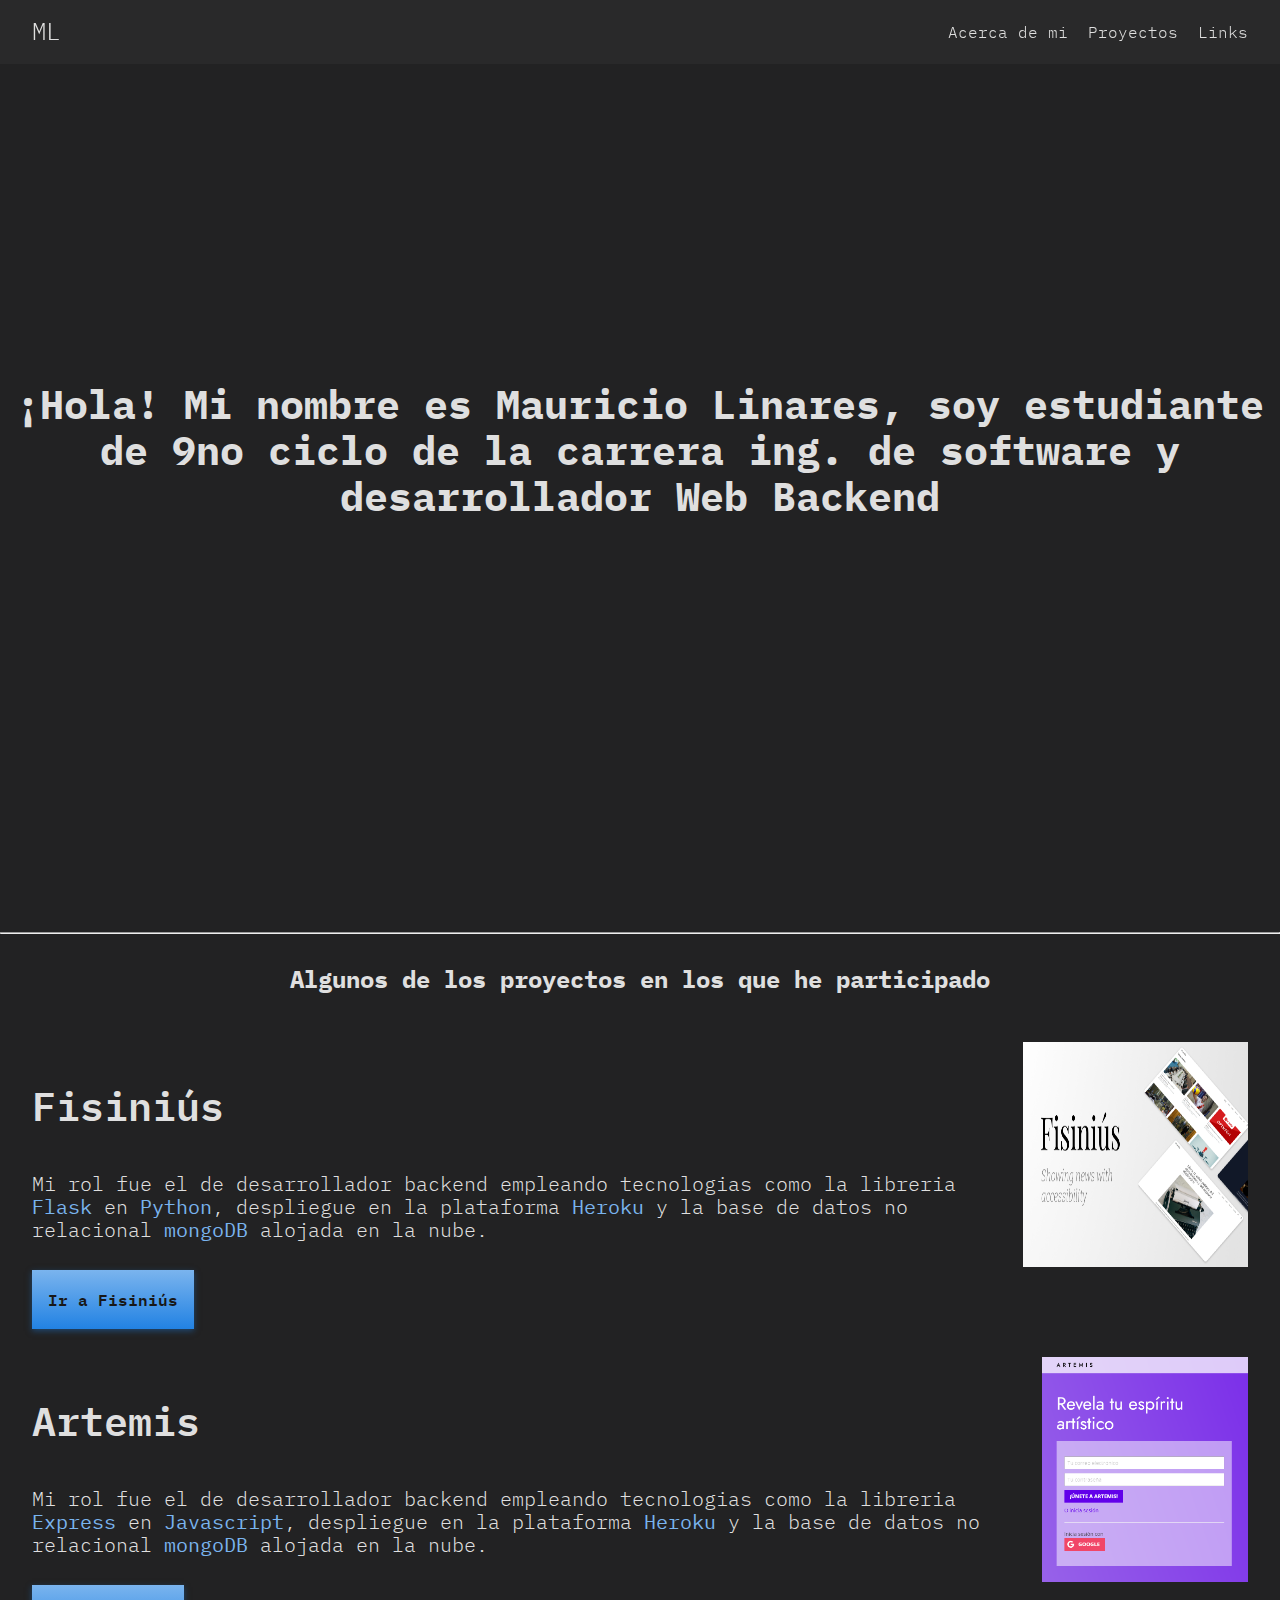
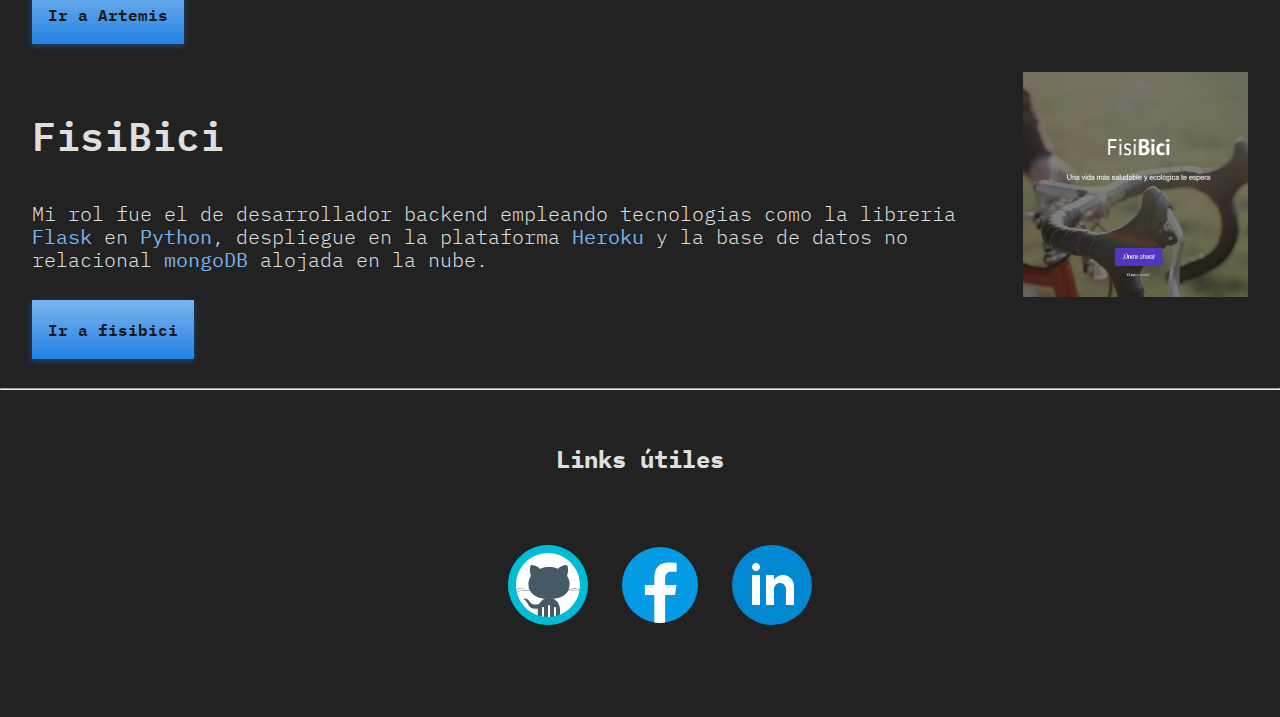
==== index.html @ de5914cb "fix: added normalize" ====
<!DOCTYPE html>
<html lang="es">
  <head>
    <meta charset="utf-8" />
    <meta name="viewport" content="width=device-width, initial-scale=1.0" />
    <link rel=stylesheet type="text/css" href="vendors/css/normalize.css">
    <link rel="stylesheet" type="text/css" href="resources/css/style.css" />
    <link
      href="https://fonts.googleapis.com/css2?family=Lato:ital,wght@0,100;0,300;0,400;1,300&display=swap"
      rel="stylesheet"
    />
    <title>Página personal</title>
  </head>
  <body>
    <header class="header">
      <p class="header__logo">ML</p>
      <nav class="header__sections-links">
        <a class="" href="/"> Acerca de mi </a>
        <a class="" href="#sections-projects"> Proyectos </a>
        <a class="" href="#sections-links"> Links </a>
      </nav>
    </header>
    <div class="container hero">
      <h1 class="hero__presentation">
        ¡Hola! Mi nombre es Mauricio Linares, soy estudiante de 9no ciclo de la
        carrera ing. de software y desarrollador Web Backend
      </h1>
    </div>
    <hr class="container separator" id="sections-projects" />
    <div class="container projects">
      <h3 class="projects__title">
        Algunos de los proyectos en los que he participado
      </h3>

      <div class="project">
        <div class="project__body">
          <div class="project__info">
            <h3 class="project__title">Fisiniús</h3>
            <p class="project__description">
              Mi rol fue el de desarrollador backend empleando tecnologias como
              la libreria
              <strong class="project__description--highlighted">Flask</strong>
              en
              <strong class="project__description--highlighted">Python</strong>,
              despliegue en la plataforma
              <strong class="project__description--highlighted">Heroku</strong>
              y la base de datos no relacional
              <strong class="project__description--highlighted">mongoDB</strong>
              alojada en la nube.
            </p>
          </div>
          <img src="resources/img/fisinius.jpg" class="project__image" />
        </div>
        <div class="project__footer">
          <a
            href="https://fisinius.netlify.app/"
            target="_blank"
            class="project__link"
            >Ir a Fisiniús</a
          >
        </div>
      </div>

      <div class="project">
        <div class="project__body">
          <div class="project__info">
            <h3 class="project__title">Artemis</h3>
            <p class="project__description">
              Mi rol fue el de desarrollador backend empleando tecnologias como
              la libreria
              <strong class="project__description--highlighted">Express</strong>
              en
              <strong class="project__description--highlighted"
                >Javascript</strong
              >, despliegue en la plataforma
              <strong class="project__description--highlighted">Heroku</strong>
              y la base de datos no relacional
              <strong class="project__description--highlighted">mongoDB</strong>
              alojada en la nube.
            </p>
          </div>
          <img src="resources/img/artemis.jpg" class="project__image" />
        </div>
        <div class="project__footer">
          <a
            href="https://artemis-art.netlify.app/"
            target="_blank"
            class="project__link"
            >Ir a Artemis</a
          >
        </div>
      </div>

      <div class="project">
        <div class="project__body">
          <div class="project__info">
            <h3 class="project__title">FisiBici</h3>
            <p class="project__description">
              Mi rol fue el de desarrollador backend empleando tecnologias como
              la libreria
              <strong class="project__description--highlighted">Flask</strong>
              en
              <strong class="project__description--highlighted">Python</strong>,
              despliegue en la plataforma
              <strong class="project__description--highlighted">Heroku</strong>
              y la base de datos no relacional
              <strong class="project__description--highlighted">mongoDB</strong>
              alojada en la nube.
            </p>
          </div>
          <img src="resources/img/fisibici.jpg" class="project__image" />
        </div>
        <div class="project__footer">
          <a
            href="https://fisi-bici.herokuapp.com/"
            target="_blank"
            class="project__link"
            >Ir a fisibici</a
          >
        </div>
      </div>
    </div>
    <hr class="container separator" id="sections-links" />
    <div class="container links">
      <h3 class="links__title">Links útiles</h3>
      <ul class="links__body">
        <li>
          <a href="https://github.com/Maurck" target="_blank" class="link__button"
          ><img class = "link__buttton-image" src="resources/img/github_logo.svg"/></a
        >
        </li>
        <li>
          <a href="https://www.facebook.com/mau.riccio.3" target="_blank" class="link__button"
          ><img class = "link__buttton-image" src="resources/img/facebook_logo.svg"/></a
        >
        </li>
        <li>
          <a href="https://www.linkedin.com/feed" target="_blank" class="link__button"
          ><img class = "link__buttton-image" src="resources/img/linkedin_logo.svg"/></a
        >
        </li>
      </ul>
    </div>
  </body>
</html>
---- resources/css/style.css ----
@import url("https://fonts.googleapis.com/css2?family=IBM+Plex+Mono:wght@400;600&family=Rajdhani&display=swap");

* {
  box-sizing: border-box;
}

html {
  background: #222223;
  color: #dfdfdf;
  font-family: "IBM Plex Mono", monospace;
  font-weight: 300;
  text-rendering: optimizeLegibility;
  scroll-padding-top: 4rem;
  box-sizing: border-box;
}

*,
*::before,
*::after {
  box-sizing: inherit;
}

.container {
  margin: 0 auto;
  max-width: 1280px;
}

.header {
  height: 4rem;
  width: 100%;
  align-items: center;
  position: fixed;
  background: #2a2a2bea;
  display: flex;
  justify-content: space-between;
  padding: 0 2rem;
}

.header__logo {
  font-size: 1.5em;
}

.header__sections-links {
  display: flex;
  gap: 1.25rem;
}

.header__sections-links a {
  text-decoration: none;
  color: #dfdfdf;
}

.header__sections-links a:hover {
  color: #7ab4ee;
}

.hero {
  height: 100vh;
  display: flex;
  align-items: center;
}

.hero__presentation {
  text-align: center;
  font-size: 2.5rem;
}

.separator {
  margin: 2rem auto;
}

.projects__title {
  text-align: center;
  margin-bottom: 3rem;
  font-size: 1.5rem;
}

.project {
  margin: 2rem;
  display: flex;
  justify-content: space-between;
  gap: 0.5rem;
  flex-direction: column;
}

.project__body {
  display: flex;
  gap: 1rem;
}

.project__info {
  display: flex;
  flex-direction: column;
  font-size: 1.25rem;
}

.project__title {
  margin-bottom: 1.5rem;
  font-weight: 600;
  font-size: 2.5rem;
}

.project__description--highlighted {
  color: #7ab4ee;
}

.project__image {
  width: 225px;
  height: 225px;
}

.project__footer {
  margin: 1rem 4rem 1rem 0;
}

.project__link {
  padding: 1rem;
  background: linear-gradient(180deg, #7ab4ee 0%, #2282e3 100%);
  box-shadow: 0px 2px 6px rgba(29, 111, 194, 0.5);
  border: none;
  font-family: "IBM Plex Mono", monospace;
  font-weight: 600;
  color: #181818;
  cursor: pointer;
  text-decoration: none;
}

.project__link:hover {
  background: linear-gradient(180deg, #2282e3 0%, #7ab4ee 100%);
}

.links {
  margin-bottom: 4rem;
  display: flex;
  justify-content: space-between;
  flex-direction: column;
}

.links__title {
  text-align: center;
  margin-bottom: 3rem;
  font-size: 1.5rem;
}

.links__body {
  text-align: center;
  gap: 1rem;
  display: flex;
  align-items: center;
  justify-content: center;
  list-style: none;
}

.link__button {
}

.link__buttton-image {
  width: 6rem;
  height: 6rem;
}

.link__buttton-image:hover {
}
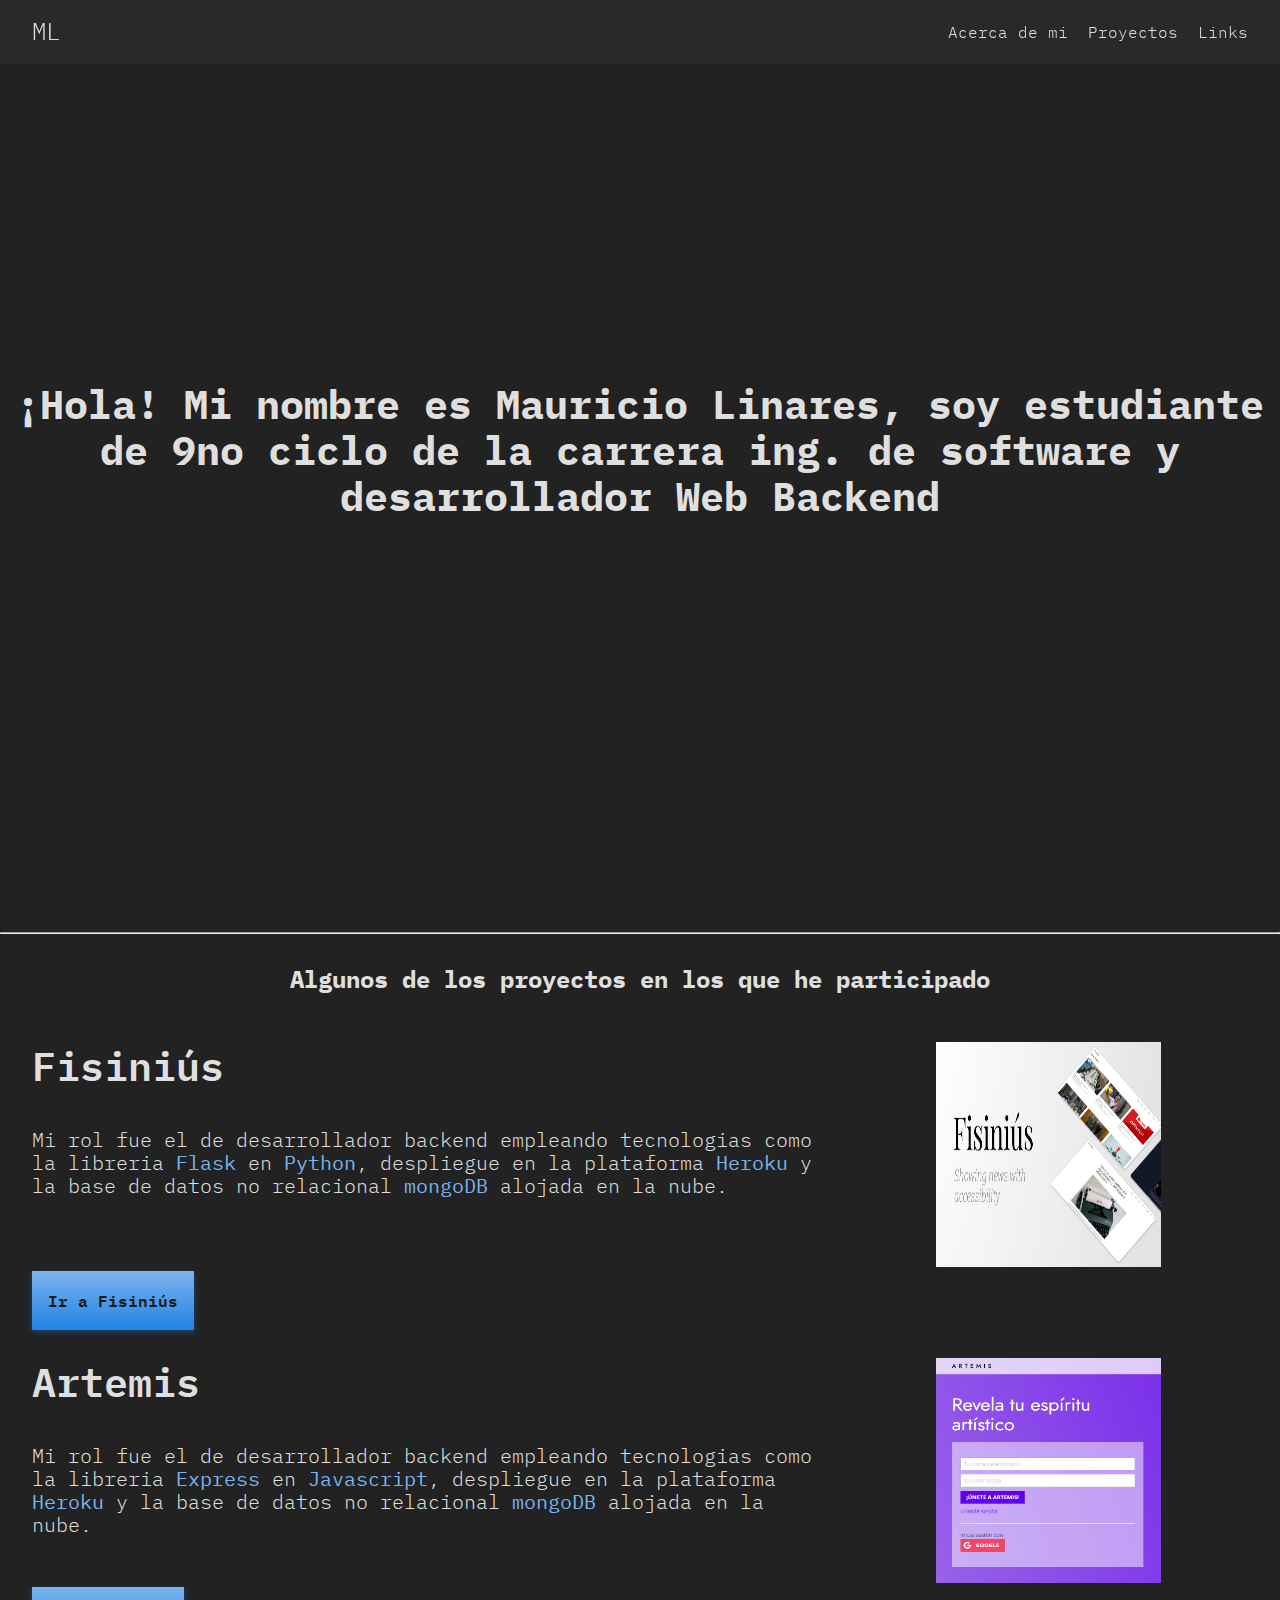
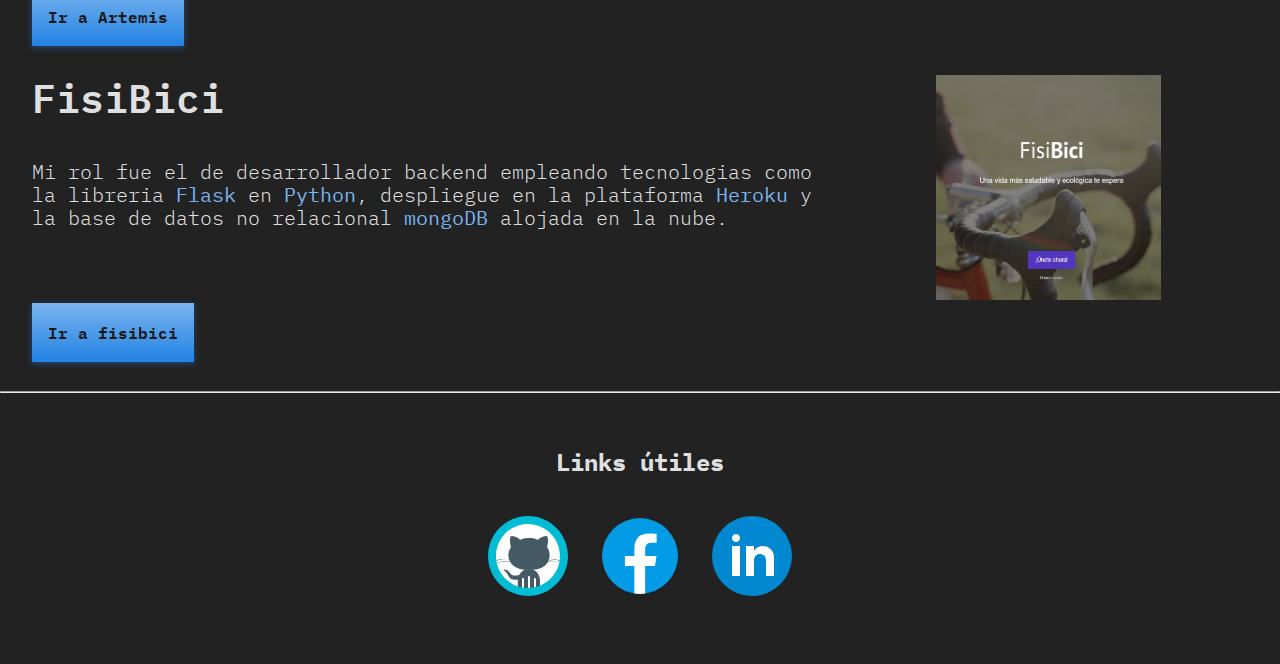
==== commit 4e52ea2b: "feat: responsive" ====
--- a/index.html
+++ b/index.html
@@ -1,9 +1,10 @@
 <!DOCTYPE html>
-<html lang="es">
+<html lang="en">
   <head>
-    <meta charset="utf-8" />
+    <meta charset="UTF-8" />
+    <meta http-equiv="X-UA-Compatible" content="IE=edge" />
     <meta name="viewport" content="width=device-width, initial-scale=1.0" />
-    <link rel=stylesheet type="text/css" href="vendors/css/normalize.css">
+    <link rel="stylesheet" type="text/css" href="vendors/css/normalize.css" />
     <link rel="stylesheet" type="text/css" href="resources/css/style.css" />
     <link
       href="https://fonts.googleapis.com/css2?family=Lato:ital,wght@0,100;0,300;0,400;1,300&display=swap"
@@ -36,6 +37,7 @@
         <div class="project__body">
           <div class="project__info">
             <h3 class="project__title">Fisiniús</h3>
+            <img src="resources/img/fisinius.jpg" class="project__image" />
             <p class="project__description">
               Mi rol fue el de desarrollador backend empleando tecnologias como
               la libreria
@@ -49,7 +51,7 @@
               alojada en la nube.
             </p>
           </div>
-          <img src="resources/img/fisinius.jpg" class="project__image" />
+
         </div>
         <div class="project__footer">
           <a
@@ -65,6 +67,7 @@
         <div class="project__body">
           <div class="project__info">
             <h3 class="project__title">Artemis</h3>
+            <img src="resources/img/artemis.jpg" class="project__image" />
             <p class="project__description">
               Mi rol fue el de desarrollador backend empleando tecnologias como
               la libreria
@@ -79,7 +82,7 @@
               alojada en la nube.
             </p>
           </div>
-          <img src="resources/img/artemis.jpg" class="project__image" />
+          
         </div>
         <div class="project__footer">
           <a
@@ -95,6 +98,7 @@
         <div class="project__body">
           <div class="project__info">
             <h3 class="project__title">FisiBici</h3>
+            <img src="resources/img/fisibici.jpg" class="project__image" />
             <p class="project__description">
               Mi rol fue el de desarrollador backend empleando tecnologias como
               la libreria
@@ -108,7 +112,6 @@
               alojada en la nube.
             </p>
           </div>
-          <img src="resources/img/fisibici.jpg" class="project__image" />
         </div>
         <div class="project__footer">
           <a
@@ -125,19 +128,34 @@
       <h3 class="links__title">Links útiles</h3>
       <ul class="links__body">
         <li>
-          <a href="https://github.com/Maurck" target="_blank" class="link__button"
-          ><img class = "link__buttton-image" src="resources/img/github_logo.svg"/></a
-        >
+          <a
+            href="https://github.com/Maurck"
+            target="_blank"
+            class="link__button"
+            ><img
+              class="link__buttton-image"
+              src="resources/img/github_logo.svg"
+          /></a>
         </li>
         <li>
-          <a href="https://www.facebook.com/mau.riccio.3" target="_blank" class="link__button"
-          ><img class = "link__buttton-image" src="resources/img/facebook_logo.svg"/></a
-        >
+          <a
+            href="https://www.facebook.com/mau.riccio.3"
+            target="_blank"
+            class="link__button"
+            ><img
+              class="link__buttton-image"
+              src="resources/img/facebook_logo.svg"
+          /></a>
         </li>
         <li>
-          <a href="https://www.linkedin.com/feed" target="_blank" class="link__button"
-          ><img class = "link__buttton-image" src="resources/img/linkedin_logo.svg"/></a
-        >
+          <a
+            href="https://www.linkedin.com/feed"
+            target="_blank"
+            class="link__button"
+            ><img
+              class="link__buttton-image"
+              src="resources/img/linkedin_logo.svg"
+          /></a>
         </li>
       </ul>
     </div>
--- a/resources/css/style.css
+++ b/resources/css/style.css
@@ -1,163 +1,250 @@
-@import url("https://fonts.googleapis.com/css2?family=IBM+Plex+Mono:wght@400;600&family=Rajdhani&display=swap");
+@import url('https://fonts.googleapis.com/css2?family=IBM+Plex+Mono:wght@400;600&family=Rajdhani&display=swap');
 
 * {
-  box-sizing: border-box;
+    box-sizing: border-box;
 }
 
 html {
-  background: #222223;
-  color: #dfdfdf;
-  font-family: "IBM Plex Mono", monospace;
-  font-weight: 300;
-  text-rendering: optimizeLegibility;
-  scroll-padding-top: 4rem;
-  box-sizing: border-box;
-}
-
+    background: #222223;
+    color: #DFDFDF;
+    font-family: 'IBM Plex Mono', monospace;
+    font-weight: 300;
+    text-rendering: optimizeLegibility;
+    scroll-padding-top: 4rem;
+    box-sizing: border-box;
+}
+  
 *,
 *::before,
 *::after {
-  box-sizing: inherit;
+box-sizing: inherit;
 }
 
 .container {
-  margin: 0 auto;
-  max-width: 1280px;
-}
+    margin: 0 auto;
+    max-width: 1280px;
+}
+
+
 
 .header {
-  height: 4rem;
-  width: 100%;
-  align-items: center;
-  position: fixed;
-  background: #2a2a2bea;
-  display: flex;
-  justify-content: space-between;
-  padding: 0 2rem;
+    width: 100%;
+    position: fixed;
+    background:#2a2a2bea;
+    align-items: center;
+    display: flex;
+    justify-content: space-between;
+    padding: 0 1rem;
+    font-size: 0.7rem;
+}
+
+@media(min-width:768px){
+    .header {
+        height: 4rem;
+        padding: 0 2rem;
+        font-size: 1rem;
+    }
 }
 
 .header__logo {
-  font-size: 1.5em;
+    font-size: 1.5em;
 }
 
 .header__sections-links {
-  display: flex;
-  gap: 1.25rem;
-}
-
-.header__sections-links a {
-  text-decoration: none;
-  color: #dfdfdf;
+    display: flex;
+    gap: 1.25rem;
+}
+
+.header__sections-links a{
+    text-decoration: none;
+    color: #DFDFDF;
 }
 
 .header__sections-links a:hover {
-  color: #7ab4ee;
-}
+    color: #7AB4EE;
+} 
 
 .hero {
-  height: 100vh;
-  display: flex;
-  align-items: center;
+    height: 100vh;
+    display: flex;
+    align-items: center;
 }
 
 .hero__presentation {
-  text-align: center;
-  font-size: 2.5rem;
+    text-align: center;
+    font-size: 1.8rem;
+    margin: auto 2rem;
+}
+
+@media(min-width:768px){
+    .hero__presentation {
+        text-align: center;
+        font-size: 2.5rem;
+        margin: inherit;
+    }
 }
 
 .separator {
-  margin: 2rem auto;
+    margin: 2rem auto;
+
 }
 
 .projects__title {
-  text-align: center;
-  margin-bottom: 3rem;
-  font-size: 1.5rem;
+    text-align: center;
+    margin-bottom: 2rem;
+    margin-left: 1rem;
+    margin-right: 1rem;
+    font-size: 1.2rem;
+}
+
+@media(min-width:768px){
+    .projects__title {
+        margin-bottom: 3rem;
+        font-size: 1.5rem;
+    }
 }
 
 .project {
-  margin: 2rem;
-  display: flex;
-  justify-content: space-between;
-  gap: 0.5rem;
-  flex-direction: column;
+    margin: 2rem;
+    display: flex;
+    justify-content: space-between;
+    gap: 1rem;
+    flex-direction: column;
+}
+
+@media(min-width:768px){
+    .project {
+        gap: 0.5rem;
+    }
 }
 
 .project__body {
-  display: flex;
-  gap: 1rem;
+    display: flex;
+    gap: 1rem;
+    flex-direction: column-reverse;
+}
+
+@media(min-width:768px){
+    .project__body {
+        flex-direction: row;
+    }
 }
 
 .project__info {
-  display: flex;
-  flex-direction: column;
-  font-size: 1.25rem;
+    display: flex;
+    flex-direction: column;
+    font-size: 1.25rem;
+    gap: 1rem;
+}
+
+@media(min-width:768px){
+    .project__info {
+        display: grid;
+        grid-template-rows: 1fr 2fr;
+        grid-template-columns: 2fr 1fr;
+
+    }
 }
 
 .project__title {
-  margin-bottom: 1.5rem;
-  font-weight: 600;
-  font-size: 2.5rem;
+    margin: 0;
+    font-weight: 600;
+    font-size: 2rem;
+}
+
+@media(min-width:768px){
+    .project__title {
+        margin: unset;
+        margin-bottom: 1.5rem;   
+        font-size: 2.5rem;
+    }
+}
+
+.project__description {
+    margin: 0 1rem;
+    font-size: 1rem;
+}
+
+@media(min-width:768px){
+    .project__description {
+        margin: unset;
+        font-size: unset;
+    }
 }
 
 .project__description--highlighted {
-  color: #7ab4ee;
+    color: #7AB4EE;
 }
 
 .project__image {
-  width: 225px;
-  height: 225px;
+    width: 225px;
+    height: 225px;
+    align-self: center;
+}
+
+@media(min-width:768px){
+    .project__image {
+        align-self: unset;
+        grid-row-start: 1;
+        grid-row-end: 3;
+        grid-column-start: 2;
+        grid-column-end: 3;
+        align-self: center;
+        margin: 0 auto;
+    }
 }
 
 .project__footer {
-  margin: 1rem 4rem 1rem 0;
+    margin: 1rem 4rem 1rem 0;
 }
 
 .project__link {
-  padding: 1rem;
-  background: linear-gradient(180deg, #7ab4ee 0%, #2282e3 100%);
-  box-shadow: 0px 2px 6px rgba(29, 111, 194, 0.5);
-  border: none;
-  font-family: "IBM Plex Mono", monospace;
-  font-weight: 600;
-  color: #181818;
-  cursor: pointer;
-  text-decoration: none;
+    padding: 1rem;
+    background: linear-gradient(180deg, #7AB4EE 0%, #2282E3 100%);
+    box-shadow: 0px 2px 6px rgba(29, 111, 194, 0.5);
+    border: none;
+    font-family: 'IBM Plex Mono', monospace;
+    font-weight: 600;
+    color: #181818; 
+    cursor: pointer;
+    text-decoration: none;
 }
 
 .project__link:hover {
-  background: linear-gradient(180deg, #2282e3 0%, #7ab4ee 100%);
+    background: linear-gradient(180deg, #2282E3 0%, #7AB4EE 100%);
 }
 
 .links {
-  margin-bottom: 4rem;
-  display: flex;
-  justify-content: space-between;
-  flex-direction: column;
+    margin-bottom: 2.5rem;
+    display: flex;
+    justify-content: space-between;
+    flex-direction: column;   
 }
 
 .links__title {
-  text-align: center;
-  margin-bottom: 3rem;
-  font-size: 1.5rem;
+    text-align: center;
+    margin-bottom: 1rem;
+    font-size: 1.5rem;
 }
 
 .links__body {
-  text-align: center;
-  gap: 1rem;
-  display: flex;
-  align-items: center;
-  justify-content: center;
-  list-style: none;
-}
-
-.link__button {
+    text-align: center;
+    gap: 1rem;
+    display: flex;
+    align-items: center;
+    justify-content: center;
+    list-style-type: none;
+    padding: 0;
 }
 
 .link__buttton-image {
-  width: 6rem;
-  height: 6rem;
-}
-
-.link__buttton-image:hover {
-}
+    width: 5rem;
+    height: 5rem;
+}
+
+@media(min-width:768px){
+    .link__buttton-image {
+        width: 6rem;
+        height: 6rem;
+    }  
+}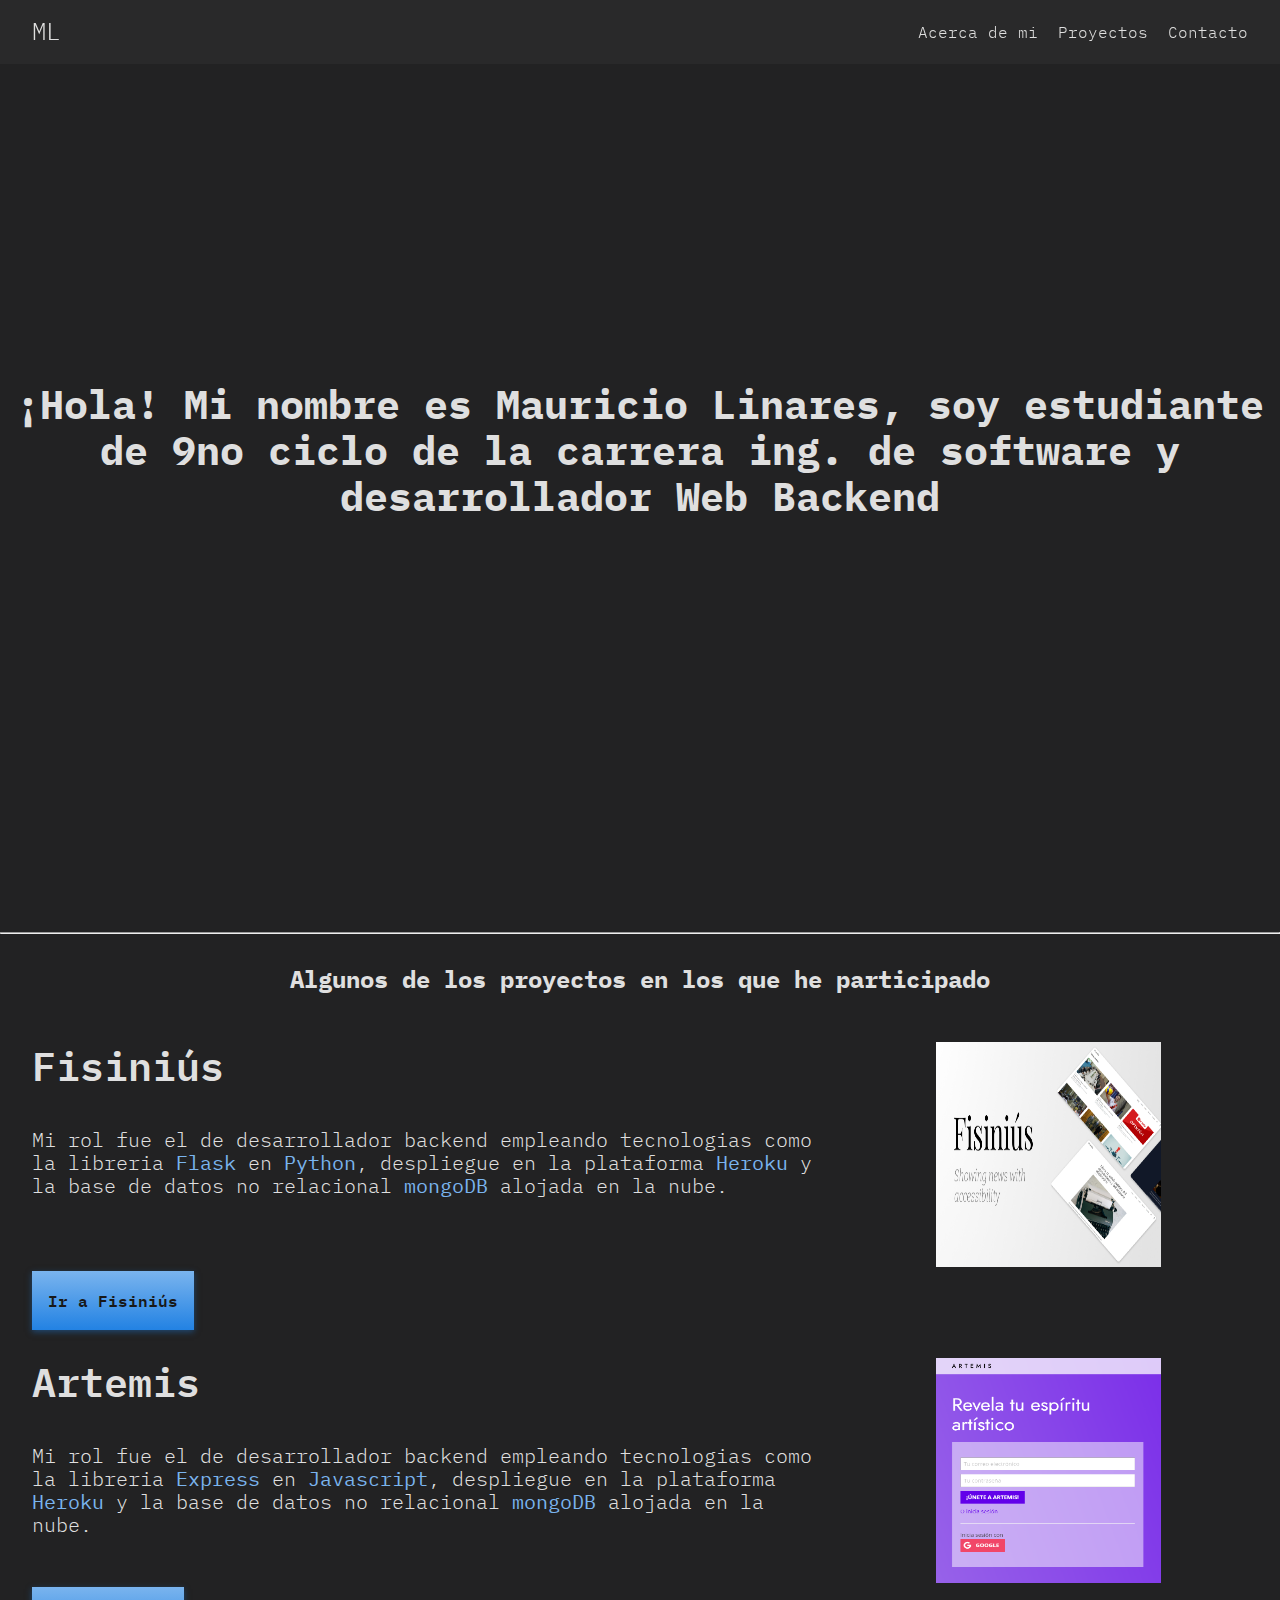
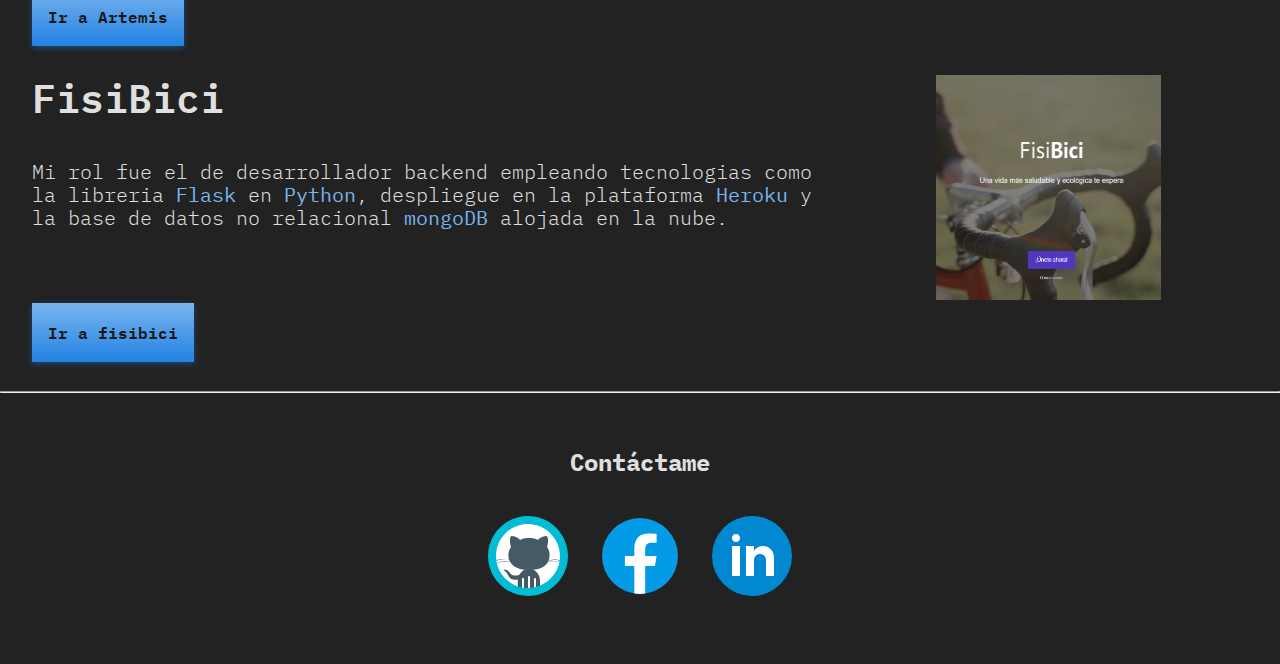
==== commit a92d7db8: "fix: contact name" ====
--- a/index.html
+++ b/index.html
@@ -18,7 +18,7 @@
       <nav class="header__sections-links">
         <a class="" href="/"> Acerca de mi </a>
         <a class="" href="#sections-projects"> Proyectos </a>
-        <a class="" href="#sections-links"> Links </a>
+        <a class="" href="#sections-links"> Contacto </a>
       </nav>
     </header>
     <div class="container hero">
@@ -125,7 +125,7 @@
     </div>
     <hr class="container separator" id="sections-links" />
     <div class="container links">
-      <h3 class="links__title">Links útiles</h3>
+      <h3 class="links__title">Contáctame</h3>
       <ul class="links__body">
         <li>
           <a
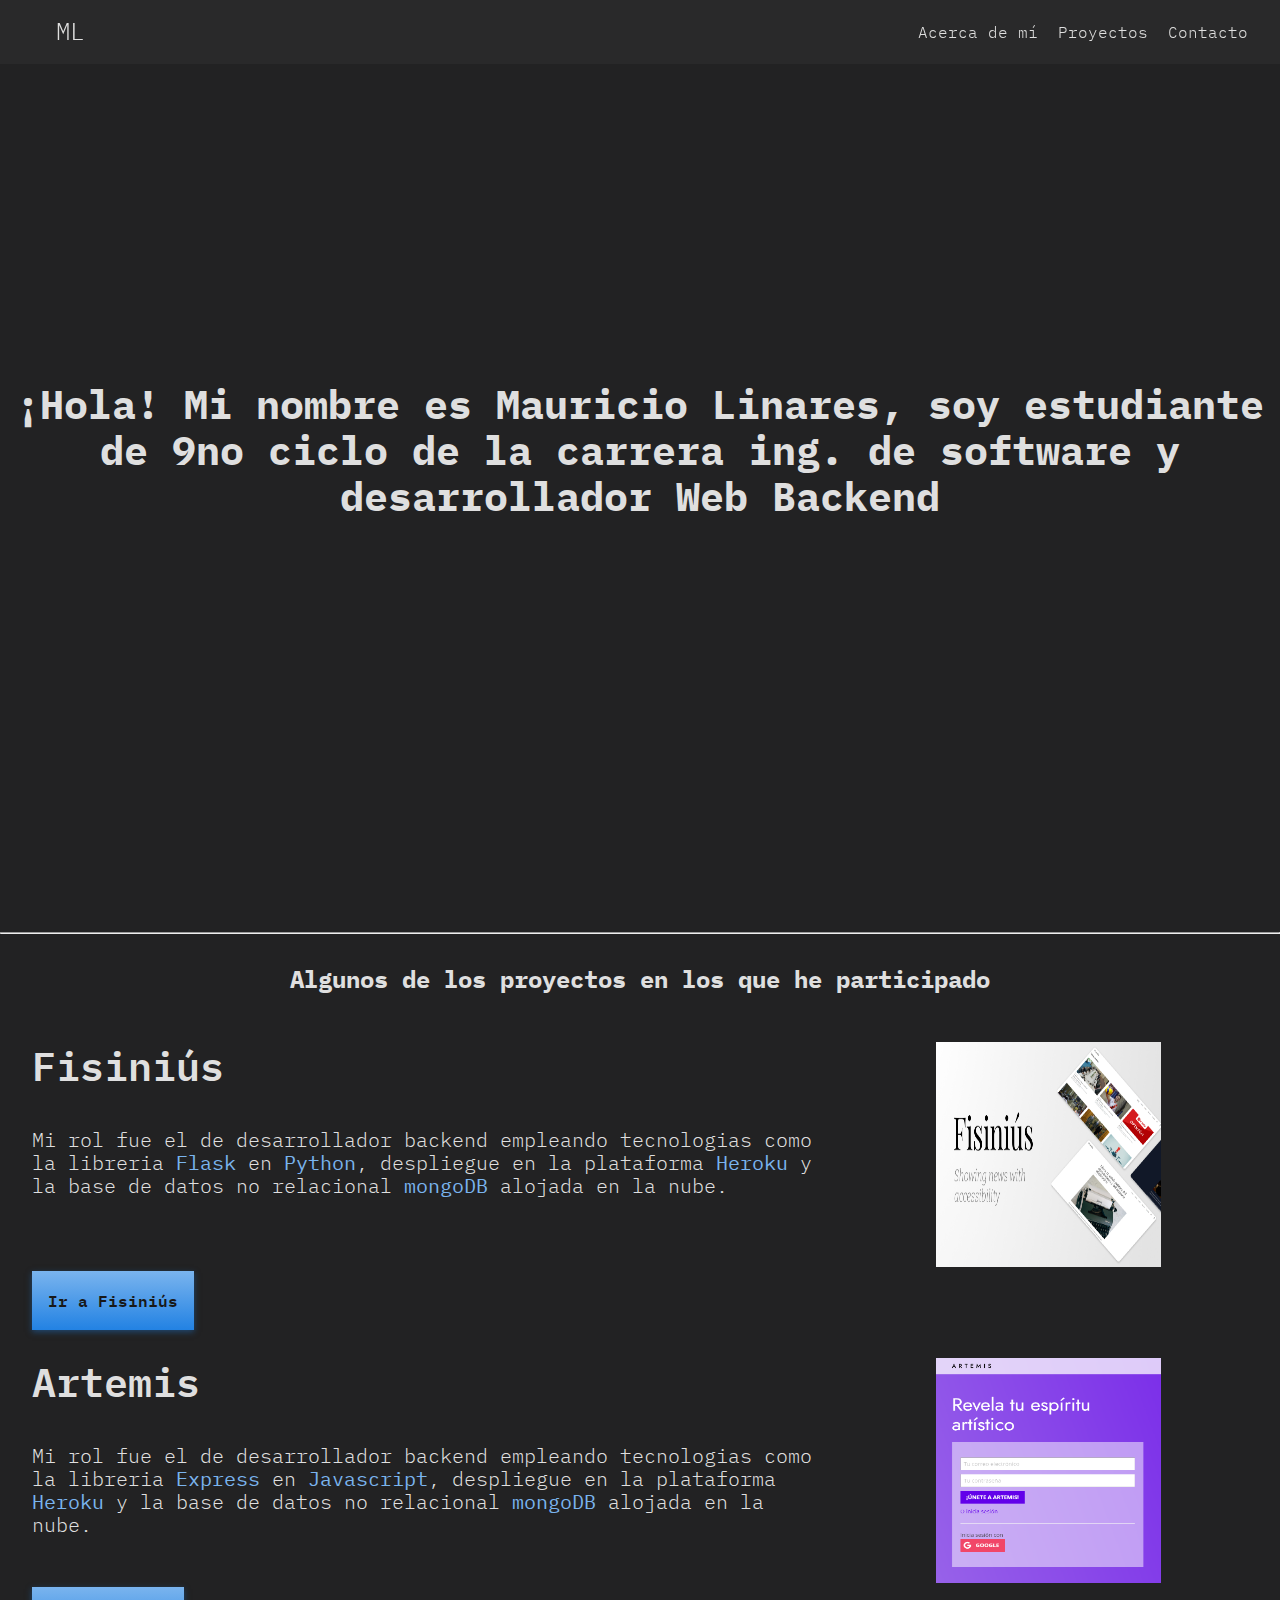
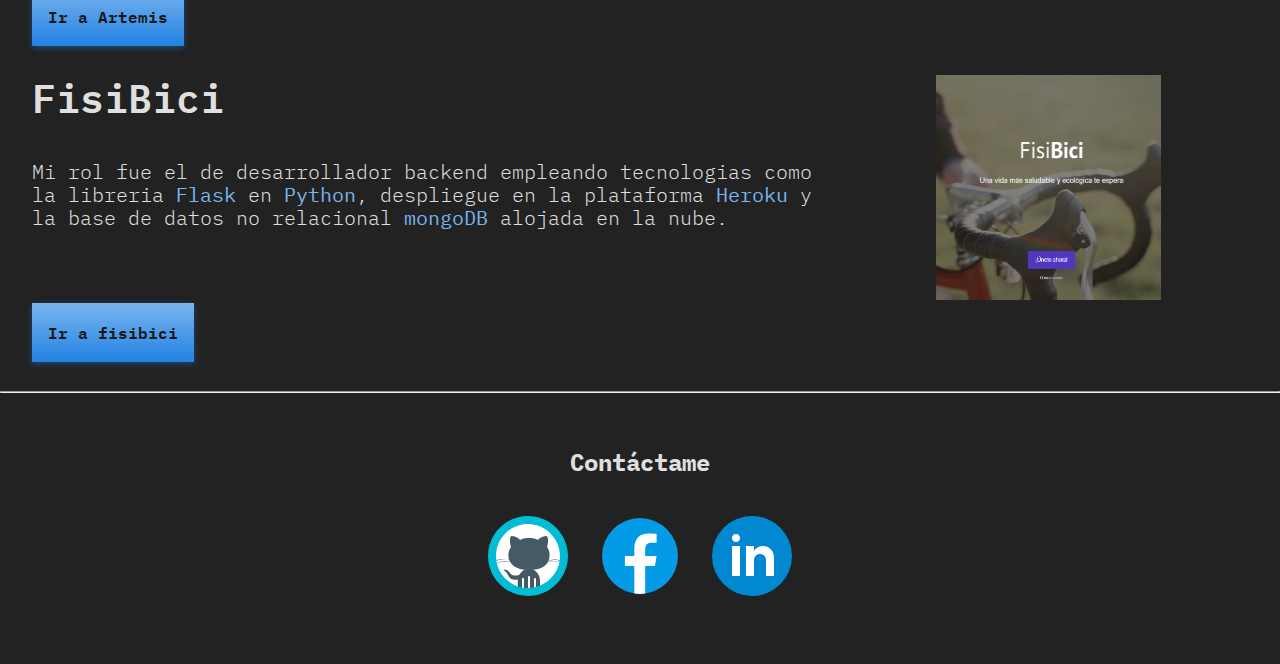
==== commit 57d88062: "feat: sidebar implemented" ====
--- a/index.html
+++ b/index.html
@@ -10,18 +10,59 @@
       href="https://fonts.googleapis.com/css2?family=Lato:ital,wght@0,100;0,300;0,400;1,300&display=swap"
       rel="stylesheet"
     />
-    <title>Página personal</title>
+    <link
+      href="https://fonts.googleapis.com/icon?family=Material+Icons"
+      rel="stylesheet"
+    />
+    <title>Mauricio Linares</title>
   </head>
   <body>
     <header class="header">
       <p class="header__logo">ML</p>
       <nav class="header__sections-links">
-        <a class="" href="/"> Acerca de mi </a>
+        <a class="" href="#sections-about"> Acerca de mí </a>
         <a class="" href="#sections-projects"> Proyectos </a>
         <a class="" href="#sections-links"> Contacto </a>
       </nav>
+      <div class="header__spacer header__menu">
+        <label for="sidebar-check">
+          <span class="material-icons"> menu </span>
+        </label>
+      </div>
+      <!-- sidebar -->
+      <input id="sidebar-check" type="checkbox" />
+      <nav id="sidebar" class="sidebar">
+        <button href="#" class="button sidebar__close-icon">
+          <label for="sidebar-check">
+            <span class="material-icons icon-close"> close </span>
+          </label>
+        </button>
+
+        <div class="sidebar__items">
+          <a
+            class="sidebar__item"
+            href="#sections-about"
+            onclick="document.getElementById('sidebar-check').checked = false"
+            >Acerca de mí</a
+          >
+
+          <a
+            class="sidebar__item"
+            href="#sections-projects"
+            onclick="document.getElementById('sidebar-check').checked = false"
+            >Proyectos</a
+          >
+
+          <a
+            class="sidebar__item"
+            href="#sections-links"
+            onclick="document.getElementById('sidebar-check').checked = false"
+            >Contacto</a
+          >
+        </div>
+      </nav>
     </header>
-    <div class="container hero">
+    <div class="container hero" id="sections-about">
       <h1 class="hero__presentation">
         ¡Hola! Mi nombre es Mauricio Linares, soy estudiante de 9no ciclo de la
         carrera ing. de software y desarrollador Web Backend
@@ -51,7 +92,6 @@
               alojada en la nube.
             </p>
           </div>
-
         </div>
         <div class="project__footer">
           <a
@@ -82,7 +122,6 @@
               alojada en la nube.
             </p>
           </div>
-          
         </div>
         <div class="project__footer">
           <a
--- a/resources/css/style.css
+++ b/resources/css/style.css
@@ -25,8 +25,6 @@
     max-width: 1280px;
 }
 
-
-
 .header {
     width: 100%;
     position: fixed;
@@ -34,8 +32,6 @@
     align-items: center;
     display: flex;
     justify-content: space-between;
-    padding: 0 1rem;
-    font-size: 0.7rem;
 }
 
 @media(min-width:768px){
@@ -48,11 +44,18 @@
 
 .header__logo {
     font-size: 1.5em;
+    padding-left: 1.5rem;
 }
 
 .header__sections-links {
-    display: flex;
-    gap: 1.25rem;
+    display: none;
+}
+
+@media(min-width:768px){
+    .header__sections-links {
+        display: flex;
+        gap: 1.25rem;
+    }
 }
 
 .header__sections-links a{
@@ -63,6 +66,94 @@
 .header__sections-links a:hover {
     color: #7AB4EE;
 } 
+
+.header__spacer {
+    width: 4rem;
+    height: 4rem;
+    display: flex;
+    align-items: center;
+    justify-content: center;
+}
+
+@media(min-width:768px){
+    .header__spacer {
+        display: none;
+    }
+}
+
+.header__menu {
+
+}
+
+.sidebar {
+    position: fixed;
+    right: -100%;
+    top: 0;
+    width: 100%;
+    display: flex;
+    flex-direction: column;
+    height: 100vh;
+    background: #2a2a2b;
+    transition: all 0.5s ease;
+    z-index: 5;
+    align-items: flex-end;
+}
+
+@media(min-width:768px) {
+    .sidebar {
+        display: none;
+    }
+}
+
+.sidebar__title {
+    display: flex;
+    justify-content: space-between;
+    align-items: center;
+    font-size: 1.25rem;
+    padding-left: 1rem;
+}
+
+.sidebar__close-icon {
+    margin-top: 1rem;
+    margin-right: 1rem;
+    width: 4rem;
+    height: 4rem;
+    text-align: center;
+    background-color: transparent;
+    border: none;
+    color: #DFDFDF;
+}
+
+.icon-close {
+    transform: scale(2);
+}
+
+.sidebar__items {
+    font-weight: bold;
+    display: flex;
+    flex-direction: column;
+    align-self: center;
+    align-items: center;
+    height: 100%;
+    justify-content: space-evenly;
+    font-size: 48px;
+}
+
+.sidebar__item {
+    color: #DFDFDF;
+    padding: 1rem 0;
+    cursor: pointer;
+    text-decoration: none;
+    font-size: 1.5rem;
+}
+
+#sidebar-check {
+    display: none;
+}
+
+#sidebar-check:checked ~ .sidebar {
+    right: 0;
+}
 
 .hero {
     height: 100vh;
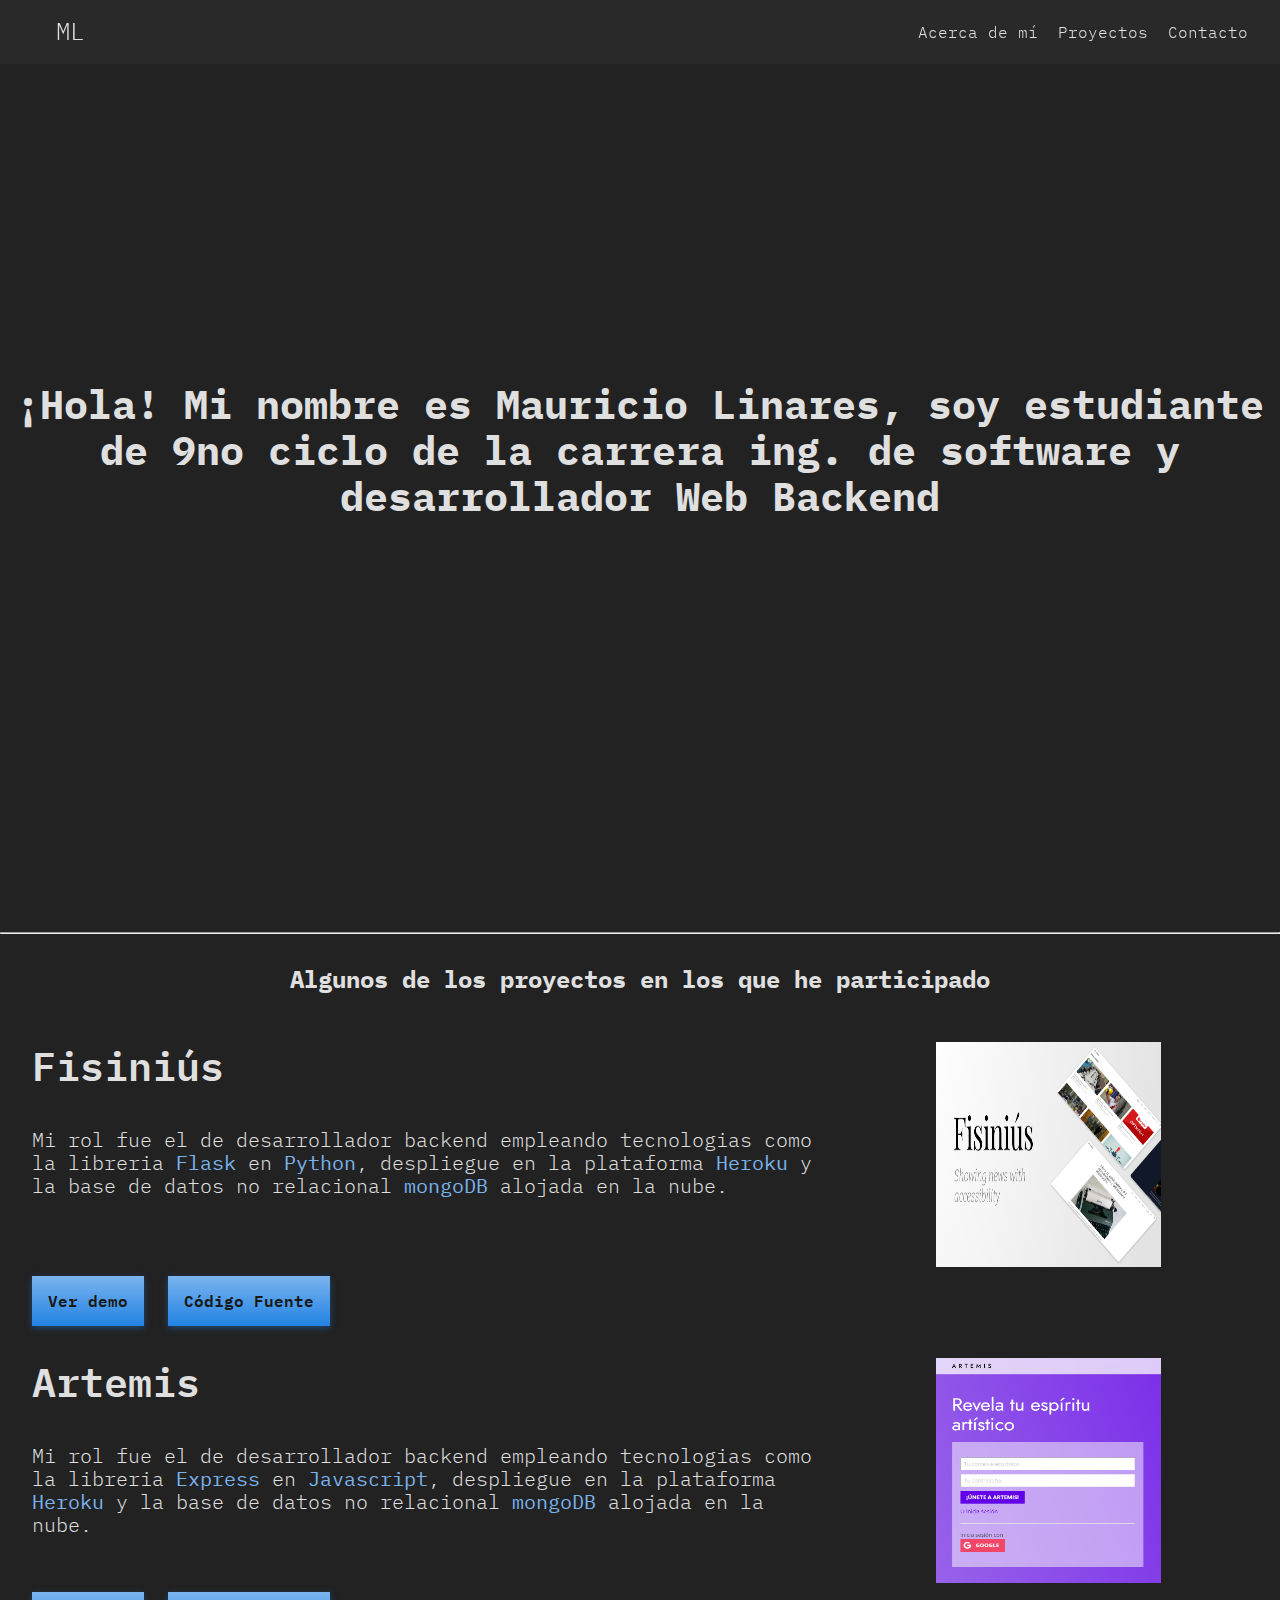
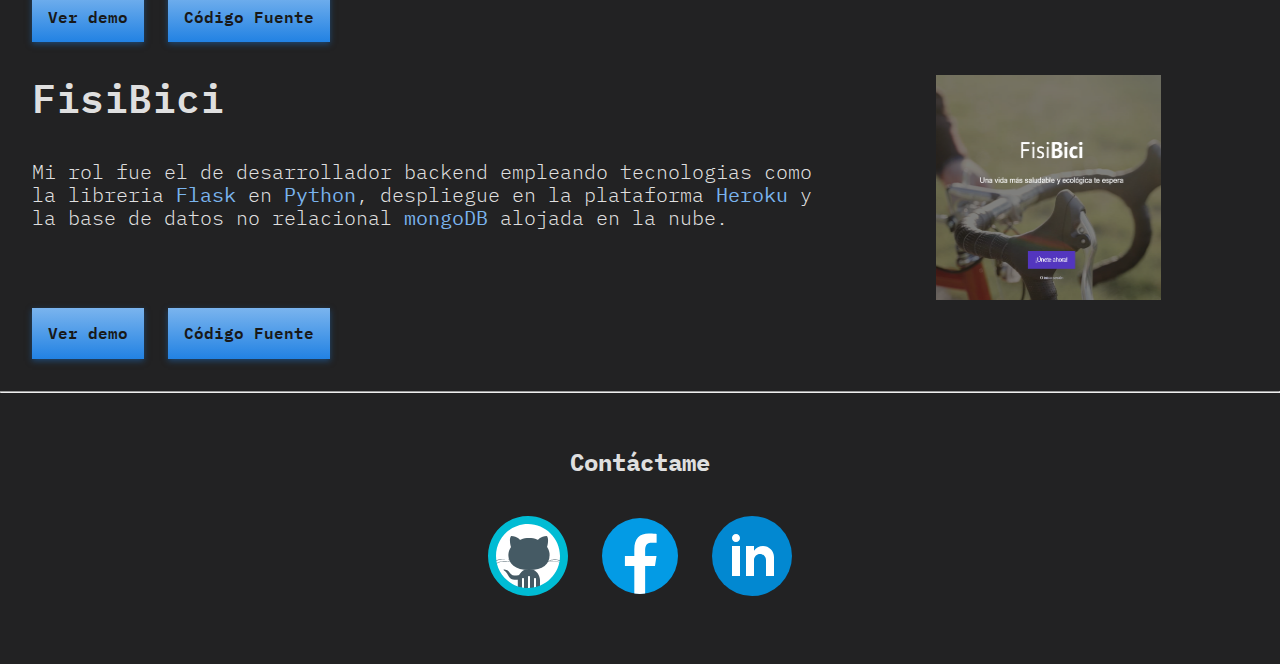
==== commit a3aa6503: "feat: source project button" ====
--- a/index.html
+++ b/index.html
@@ -98,7 +98,14 @@
             href="https://fisinius.netlify.app/"
             target="_blank"
             class="project__link"
-            >Ir a Fisiniús</a
+            >Ver demo</a
+          >
+
+          <a
+            href="https://github.com/Maurck/fisinius"
+            target="_blank"
+            class="project__link"
+            >Código Fuente</a
           >
         </div>
       </div>
@@ -128,7 +135,13 @@
             href="https://artemis-art.netlify.app/"
             target="_blank"
             class="project__link"
-            >Ir a Artemis</a
+            >Ver demo</a
+          >
+          <a
+            href="https://github.com/Maurck/Artemis-backend"
+            target="_blank"
+            class="project__link"
+            >Código Fuente</a
           >
         </div>
       </div>
@@ -157,7 +170,13 @@
             href="https://fisi-bici.herokuapp.com/"
             target="_blank"
             class="project__link"
-            >Ir a fisibici</a
+            >Ver demo</a
+          >
+          <a
+            href="https://github.com/Maurck/FisiBici"
+            target="_blank"
+            class="project__link"
+            >Código Fuente</a
           >
         </div>
       </div>
@@ -188,7 +207,7 @@
         </li>
         <li>
           <a
-            href="https://www.linkedin.com/feed"
+            href="https://www.linkedin.com/in/mauricio-linares20/"
             target="_blank"
             class="link__button"
             ><img
--- a/resources/css/style.css
+++ b/resources/css/style.css
@@ -286,7 +286,16 @@
 }
 
 .project__footer {
-    margin: 1rem 4rem 1rem 0;
+    display: flex;
+    gap: 1.5rem;
+    justify-content: center;
+}
+
+@media(min-width:768px){
+    .project__footer {
+        justify-content: flex-start;
+        
+    }
 }
 
 .project__link {
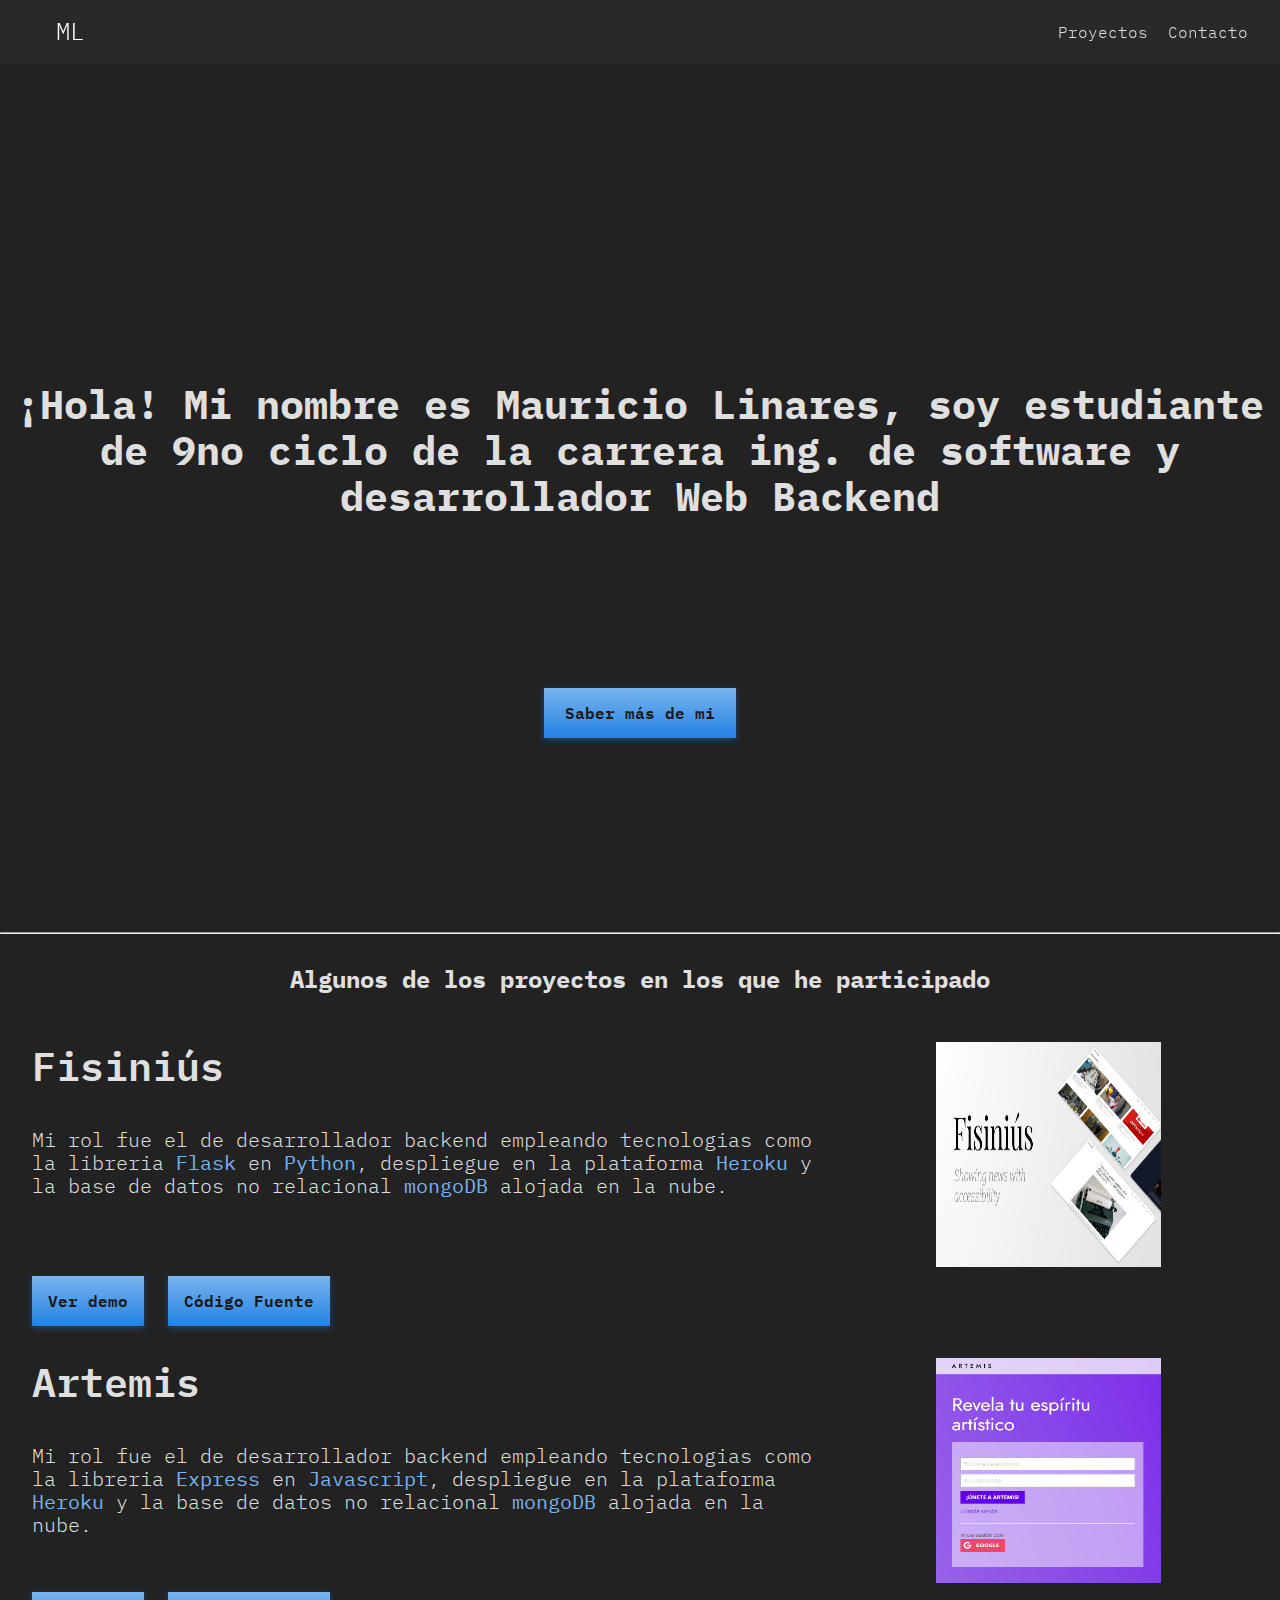
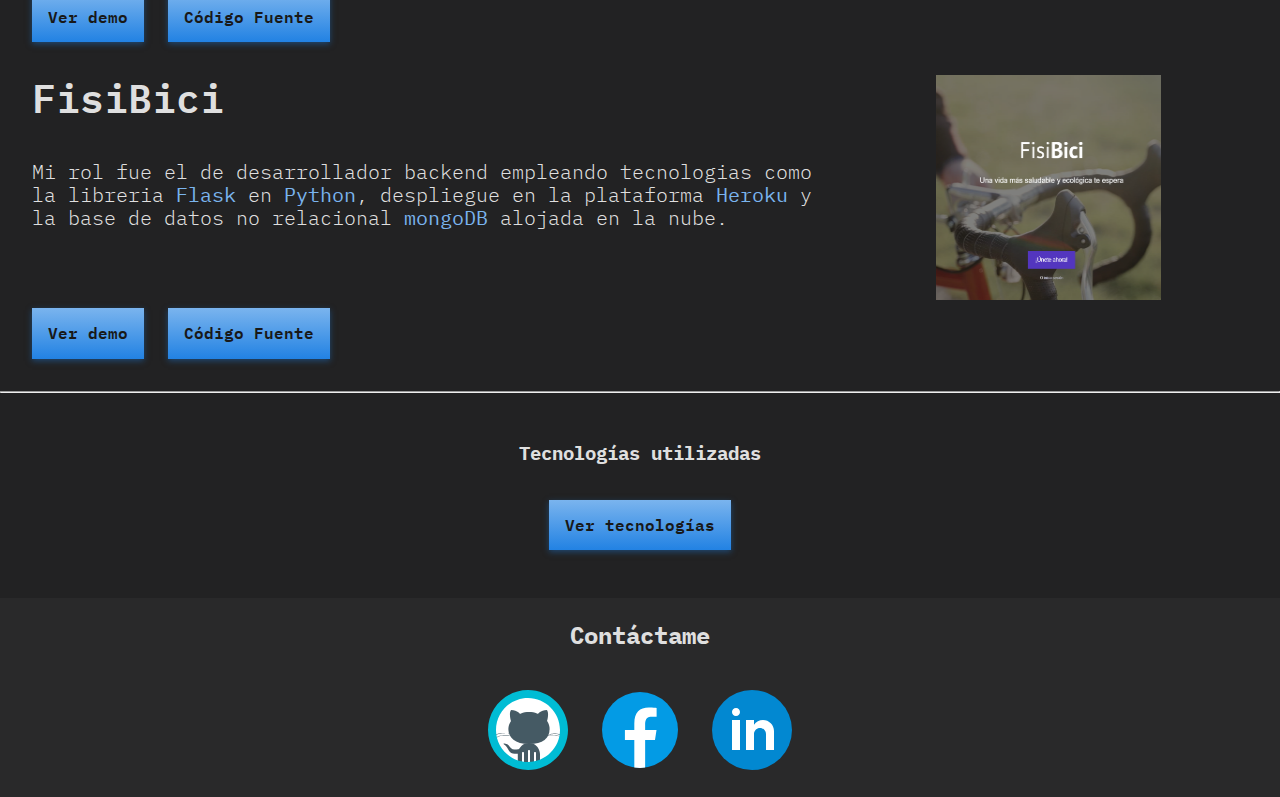
==== commit 21103f11: "feat: added 'tech' and 'about me' views" ====
--- a/index.html
+++ b/index.html
@@ -4,6 +4,8 @@
     <meta charset="UTF-8" />
     <meta http-equiv="X-UA-Compatible" content="IE=edge" />
     <meta name="viewport" content="width=device-width, initial-scale=1.0" />
+    <link rel="icon" href="./resources/img/favicon.svg" />
+  <link rel="mask-icon" href="./resources/img/favicon.svg" />
     <link rel="stylesheet" type="text/css" href="vendors/css/normalize.css" />
     <link rel="stylesheet" type="text/css" href="resources/css/style.css" />
     <link
@@ -16,13 +18,16 @@
     />
     <title>Mauricio Linares</title>
   </head>
+
+  <!-- HEADER -->
   <body>
     <header class="header">
-      <p class="header__logo">ML</p>
-      <nav class="header__sections-links">
-        <a class="" href="#sections-about"> Acerca de mí </a>
+      <a href="./index.html" class="header__logo">
+        <p >ML</p>
+      </a>
+      <nav class="header__sections-footer">
         <a class="" href="#sections-projects"> Proyectos </a>
-        <a class="" href="#sections-links"> Contacto </a>
+        <a class="" href="#sections-footer"> Contacto </a>
       </nav>
       <div class="header__spacer header__menu">
         <label for="sidebar-check">
@@ -41,13 +46,6 @@
         <div class="sidebar__items">
           <a
             class="sidebar__item"
-            href="#sections-about"
-            onclick="document.getElementById('sidebar-check').checked = false"
-            >Acerca de mí</a
-          >
-
-          <a
-            class="sidebar__item"
             href="#sections-projects"
             onclick="document.getElementById('sidebar-check').checked = false"
             >Proyectos</a
@@ -55,20 +53,25 @@
 
           <a
             class="sidebar__item"
-            href="#sections-links"
+            href="#sections-footer"
             onclick="document.getElementById('sidebar-check').checked = false"
             >Contacto</a
           >
         </div>
       </nav>
     </header>
-    <div class="container hero" id="sections-about">
+    <!-- HERO -->
+    <div class="container hero">
       <h1 class="hero__presentation">
         ¡Hola! Mi nombre es Mauricio Linares, soy estudiante de 9no ciclo de la
         carrera ing. de software y desarrollador Web Backend
       </h1>
+      <a class="hero__link button" href="./me.html">
+        Saber más de mi
+      </a>
     </div>
     <hr class="container separator" id="sections-projects" />
+    <!-- PROJECTS -->
     <div class="container projects">
       <h3 class="projects__title">
         Algunos de los proyectos en los que he participado
@@ -97,14 +100,14 @@
           <a
             href="https://fisinius.netlify.app/"
             target="_blank"
-            class="project__link"
+            class="project__link button"
             >Ver demo</a
           >
 
           <a
             href="https://github.com/Maurck/fisinius"
             target="_blank"
-            class="project__link"
+            class="project__link button"
             >Código Fuente</a
           >
         </div>
@@ -134,13 +137,13 @@
           <a
             href="https://artemis-art.netlify.app/"
             target="_blank"
-            class="project__link"
+            class="project__link button"
             >Ver demo</a
           >
           <a
             href="https://github.com/Maurck/Artemis-backend"
             target="_blank"
-            class="project__link"
+            class="project__link button"
             >Código Fuente</a
           >
         </div>
@@ -169,22 +172,36 @@
           <a
             href="https://fisi-bici.herokuapp.com/"
             target="_blank"
-            class="project__link"
+            class="project__link button"
             >Ver demo</a
           >
           <a
             href="https://github.com/Maurck/FisiBici"
             target="_blank"
-            class="project__link"
+            class="project__link button"
             >Código Fuente</a
           >
         </div>
       </div>
     </div>
-    <hr class="container separator" id="sections-links" />
-    <div class="container links">
-      <h3 class="links__title">Contáctame</h3>
-      <ul class="links__body">
+
+    <!-- TECHNOLOGIES -->
+
+    <hr class="container separator" id="sections-technologies" />
+    <div class="container technologies">
+      <h3 class="technologies__title">
+        Tecnologías utilizadas
+      </h3>   
+      <a class="technologies__link button" href="./technologies.html">
+        Ver tecnologías
+      </a> 
+    </div>
+
+    <!-- FOOTER -->
+    
+    <footer id="sections-footer" class="container footer">
+      <h3 class="footer__title">Contáctame</h3>
+      <ul class="footer__body">
         <li>
           <a
             href="https://github.com/Maurck"
@@ -216,6 +233,6 @@
           /></a>
         </li>
       </ul>
-    </div>
+    </footer>
   </body>
 </html>
--- a/resources/css/style.css
+++ b/resources/css/style.css
@@ -20,12 +20,26 @@
 box-sizing: inherit;
 }
 
+.button {
+    padding: 1rem;
+    background: linear-gradient(180deg, #7AB4EE 0%, #2282E3 100%);
+    box-shadow: 0px 2px 6px rgba(29, 111, 194, 0.5);
+    border: none;
+    font-family: 'IBM Plex Mono', monospace;
+    font-weight: 600;
+    text-align: center;
+    color: #181818; 
+    cursor: pointer;
+    text-decoration: none;
+}
+
 .container {
     margin: 0 auto;
     max-width: 1280px;
 }
 
 .header {
+    z-index: 1;
     width: 100%;
     position: fixed;
     background:#2a2a2bea;
@@ -44,26 +58,28 @@
 
 .header__logo {
     font-size: 1.5em;
-    padding-left: 1.5rem;
-}
-
-.header__sections-links {
+    padding: 0 1.5rem;
+    text-decoration: none;
+    color: white;
+}
+
+.header__sections-footer {
     display: none;
 }
 
 @media(min-width:768px){
-    .header__sections-links {
+    .header__sections-footer {
         display: flex;
         gap: 1.25rem;
     }
 }
 
-.header__sections-links a{
+.header__sections-footer a{
     text-decoration: none;
     color: #DFDFDF;
 }
 
-.header__sections-links a:hover {
+.header__sections-footer a:hover {
     color: #7AB4EE;
 } 
 
@@ -95,7 +111,7 @@
     height: 100vh;
     background: #2a2a2b;
     transition: all 0.5s ease;
-    z-index: 5;
+    z-index: 2;
     align-items: flex-end;
 }
 
@@ -159,6 +175,24 @@
     height: 100vh;
     display: flex;
     align-items: center;
+    position: relative;
+}
+
+.hero__link {
+    position: absolute;
+    bottom: 5%;
+    left: 0; 
+    right: 0; 
+    margin-left: auto; 
+    margin-right: auto; 
+    text-align: center;
+    width: 12rem;
+}
+
+@media(min-width:768px) {
+    .hero__link {
+        bottom: 18%;
+    }
 }
 
 .hero__presentation {
@@ -299,35 +333,32 @@
 }
 
 .project__link {
-    padding: 1rem;
-    background: linear-gradient(180deg, #7AB4EE 0%, #2282E3 100%);
-    box-shadow: 0px 2px 6px rgba(29, 111, 194, 0.5);
-    border: none;
-    font-family: 'IBM Plex Mono', monospace;
-    font-weight: 600;
-    color: #181818; 
-    cursor: pointer;
-    text-decoration: none;
 }
 
 .project__link:hover {
     background: linear-gradient(180deg, #2282E3 0%, #7AB4EE 100%);
 }
 
-.links {
-    margin-bottom: 2.5rem;
+.footer {
     display: flex;
     justify-content: space-between;
     flex-direction: column;   
-}
-
-.links__title {
+    background-color: #2a2a2bea;
+}
+
+@media (min-width: 768px) {
+    .footer {
+        max-width: none;
+    }
+}
+
+.footer__title {
     text-align: center;
     margin-bottom: 1rem;
     font-size: 1.5rem;
 }
 
-.links__body {
+.footer__body {
     text-align: center;
     gap: 1rem;
     display: flex;
@@ -347,4 +378,109 @@
         width: 6rem;
         height: 6rem;
     }  
+}
+
+.biography {
+    display: flex;
+    flex-direction: column;
+    align-items: center;
+    margin: 0 1rem;
+}
+
+@media(min-width:768px) {
+    .biography {
+        padding-top: 4rem;
+        flex-direction: row-reverse;
+        gap: 1rem;
+    }
+}
+
+.biography__info {
+    margin-bottom: 1rem;
+}
+
+@media(min-width:768px) {
+    .biography__info {
+        flex: 2 1 auto;
+    }
+}
+
+.biography__image {
+    margin-top: 6rem;
+    width: 50%;     
+}
+
+@media(min-width:768px) {
+    .biography__image {
+        align-self: flex-start;
+        margin: 4rem;
+        width: 35%;
+        flex: 1 1 auto;
+    }
+}
+
+@media(min-width: 768px) {
+    .biography__title {
+        text-align: center;
+    }
+}
+
+@media(min-width: 1024px) {
+    .biography__text {
+        /* text-align: center; */
+        margin: 1rem calc(50ch - 55%);
+    }
+}
+
+.technologies {
+    display: flex;
+    flex-direction: column;
+    margin-bottom: 3rem;
+    gap: 1rem;
+}
+
+.technologies__title {
+    text-align: center;
+}
+
+.technologies__link {
+    margin: auto;
+}
+
+main {
+    min-height: 100vh;
+}
+
+.tech-stack {
+    display: flex;
+    flex-direction: column;
+    align-items: center;
+    margin: 0 1rem;
+    padding-bottom: 3rem;
+}
+
+.technology {
+    display: flex;
+    flex-direction: column;
+    align-items: center;
+}
+
+.technologies-used {
+    margin-top: 4rem;
+}
+
+.technology__title {
+    text-align: center;
+}
+
+.technology__image {
+    width: 50%;
+    height: 50%;
+}
+
+@media(min-width:768px) {
+    .technology__image {
+        width: 30%;
+        height: 30%;
+    }
 }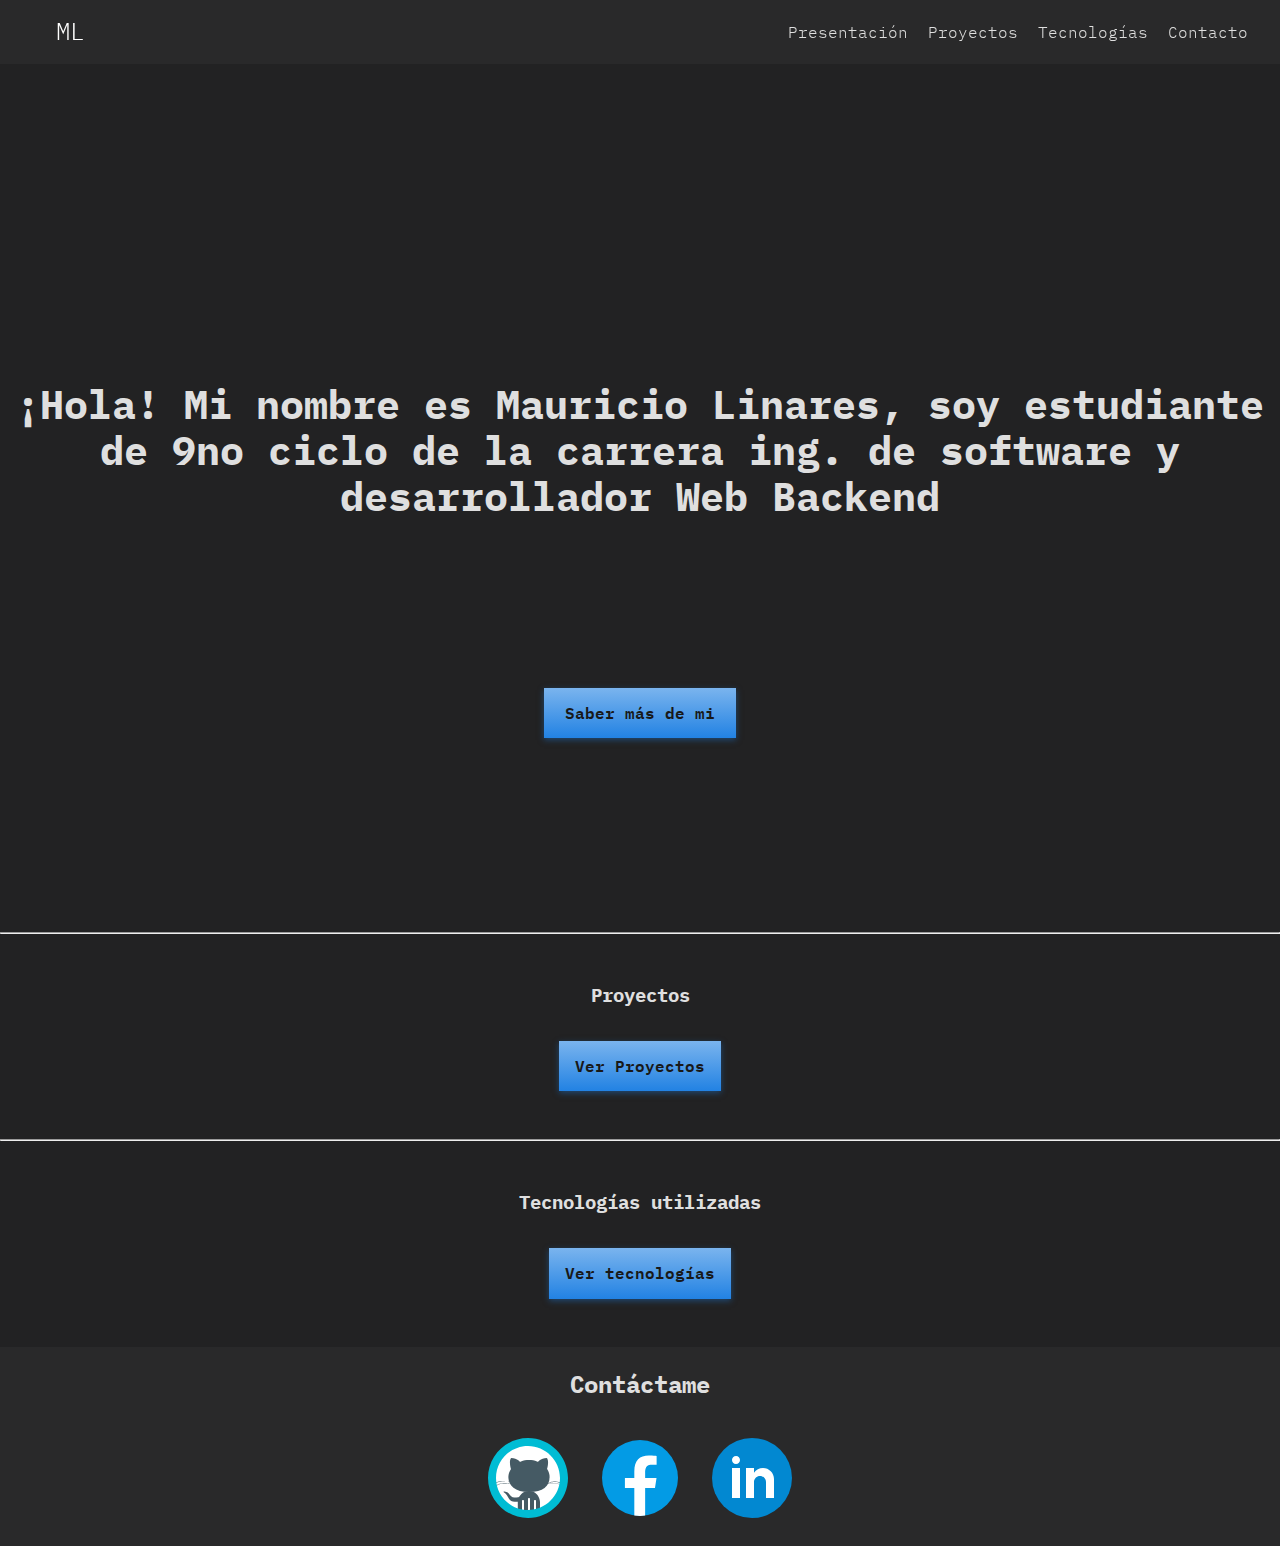
==== commit 3ae32112: "feat: added 'projects' view" ====
--- a/index.html
+++ b/index.html
@@ -26,7 +26,9 @@
         <p >ML</p>
       </a>
       <nav class="header__sections-footer">
+        <a class="" href="#sections-presentation"> Presentación </a>
         <a class="" href="#sections-projects"> Proyectos </a>
+        <a class="" href="#sections-technologies"> Tecnologías </a>
         <a class="" href="#sections-footer"> Contacto </a>
       </nav>
       <div class="header__spacer header__menu">
@@ -44,11 +46,25 @@
         </button>
 
         <div class="sidebar__items">
+
+          <a
+            class="sidebar__item"
+            href="#sections-presentation"
+            onclick="document.getElementById('sidebar-check').checked = false"
+            >Presentación</a
+          >
           <a
             class="sidebar__item"
             href="#sections-projects"
             onclick="document.getElementById('sidebar-check').checked = false"
             >Proyectos</a
+          >
+
+          <a
+            class="sidebar__item"
+            href="#sections-technologies"
+            onclick="document.getElementById('sidebar-check').checked = false"
+            >Tecnologías</a
           >
 
           <a
@@ -61,7 +77,7 @@
       </nav>
     </header>
     <!-- HERO -->
-    <div class="container hero">
+    <div id = "sections-presentation" class="container hero">
       <h1 class="hero__presentation">
         ¡Hola! Mi nombre es Mauricio Linares, soy estudiante de 9no ciclo de la
         carrera ing. de software y desarrollador Web Backend
@@ -70,129 +86,26 @@
         Saber más de mi
       </a>
     </div>
+
+        <!-- PROJECTS -->
     <hr class="container separator" id="sections-projects" />
-    <!-- PROJECTS -->
-    <div class="container projects">
-      <h3 class="projects__title">
-        Algunos de los proyectos en los que he participado
-      </h3>
-
-      <div class="project">
-        <div class="project__body">
-          <div class="project__info">
-            <h3 class="project__title">Fisiniús</h3>
-            <img src="resources/img/fisinius.jpg" class="project__image" />
-            <p class="project__description">
-              Mi rol fue el de desarrollador backend empleando tecnologias como
-              la libreria
-              <strong class="project__description--highlighted">Flask</strong>
-              en
-              <strong class="project__description--highlighted">Python</strong>,
-              despliegue en la plataforma
-              <strong class="project__description--highlighted">Heroku</strong>
-              y la base de datos no relacional
-              <strong class="project__description--highlighted">mongoDB</strong>
-              alojada en la nube.
-            </p>
-          </div>
-        </div>
-        <div class="project__footer">
-          <a
-            href="https://fisinius.netlify.app/"
-            target="_blank"
-            class="project__link button"
-            >Ver demo</a
-          >
-
-          <a
-            href="https://github.com/Maurck/fisinius"
-            target="_blank"
-            class="project__link button"
-            >Código Fuente</a
-          >
-        </div>
-      </div>
-
-      <div class="project">
-        <div class="project__body">
-          <div class="project__info">
-            <h3 class="project__title">Artemis</h3>
-            <img src="resources/img/artemis.jpg" class="project__image" />
-            <p class="project__description">
-              Mi rol fue el de desarrollador backend empleando tecnologias como
-              la libreria
-              <strong class="project__description--highlighted">Express</strong>
-              en
-              <strong class="project__description--highlighted"
-                >Javascript</strong
-              >, despliegue en la plataforma
-              <strong class="project__description--highlighted">Heroku</strong>
-              y la base de datos no relacional
-              <strong class="project__description--highlighted">mongoDB</strong>
-              alojada en la nube.
-            </p>
-          </div>
-        </div>
-        <div class="project__footer">
-          <a
-            href="https://artemis-art.netlify.app/"
-            target="_blank"
-            class="project__link button"
-            >Ver demo</a
-          >
-          <a
-            href="https://github.com/Maurck/Artemis-backend"
-            target="_blank"
-            class="project__link button"
-            >Código Fuente</a
-          >
-        </div>
-      </div>
-
-      <div class="project">
-        <div class="project__body">
-          <div class="project__info">
-            <h3 class="project__title">FisiBici</h3>
-            <img src="resources/img/fisibici.jpg" class="project__image" />
-            <p class="project__description">
-              Mi rol fue el de desarrollador backend empleando tecnologias como
-              la libreria
-              <strong class="project__description--highlighted">Flask</strong>
-              en
-              <strong class="project__description--highlighted">Python</strong>,
-              despliegue en la plataforma
-              <strong class="project__description--highlighted">Heroku</strong>
-              y la base de datos no relacional
-              <strong class="project__description--highlighted">mongoDB</strong>
-              alojada en la nube.
-            </p>
-          </div>
-        </div>
-        <div class="project__footer">
-          <a
-            href="https://fisi-bici.herokuapp.com/"
-            target="_blank"
-            class="project__link button"
-            >Ver demo</a
-          >
-          <a
-            href="https://github.com/Maurck/FisiBici"
-            target="_blank"
-            class="project__link button"
-            >Código Fuente</a
-          >
-        </div>
-      </div>
+    <div class="container projects-section">
+      <h3 class="projects-section__title">
+        Proyectos
+      </h3>   
+      <a class="projects-section__link button" href="./projects.html">
+        Ver Proyectos
+      </a> 
     </div>
 
     <!-- TECHNOLOGIES -->
 
     <hr class="container separator" id="sections-technologies" />
-    <div class="container technologies">
-      <h3 class="technologies__title">
+    <div class="container technologies-section">
+      <h3 class="technologies-section__title">
         Tecnologías utilizadas
       </h3>   
-      <a class="technologies__link button" href="./technologies.html">
+      <a class="technologies-section__link button" href="./technologies.html">
         Ver tecnologías
       </a> 
     </div>
--- a/resources/css/style.css
+++ b/resources/css/style.css
@@ -214,19 +214,28 @@
 
 }
 
-.projects__title {
-    text-align: center;
-    margin-bottom: 2rem;
-    margin-left: 1rem;
-    margin-right: 1rem;
-    font-size: 1.2rem;
-}
-
-@media(min-width:768px){
-    .projects__title {
-        margin-bottom: 3rem;
-        font-size: 1.5rem;
-    }
+.projects {
+    display: flex;
+    flex-direction: column;
+    margin-bottom: 3rem;
+    padding-top: 6rem;
+    gap: 1rem;
+}
+
+.projects-section {
+    display: flex;
+    flex-direction: column;
+    margin-bottom: 3rem;
+    gap: 1rem;
+}
+
+.projects-section__title {
+    text-align: center;
+    padding: 0 0.5rem;
+}
+
+.projects-section__link {
+    margin: auto;
 }
 
 .project {
@@ -380,6 +389,10 @@
     }  
 }
 
+.projects__title {
+    margin: 0 0.5rem;
+}
+
 .biography {
     display: flex;
     flex-direction: column;
@@ -432,18 +445,18 @@
     }
 }
 
-.technologies {
+.technologies-section {
     display: flex;
     flex-direction: column;
     margin-bottom: 3rem;
     gap: 1rem;
 }
 
-.technologies__title {
-    text-align: center;
-}
-
-.technologies__link {
+.technologies-section__title {
+    text-align: center;
+}
+
+.technologies-section__link {
     margin: auto;
 }
 
